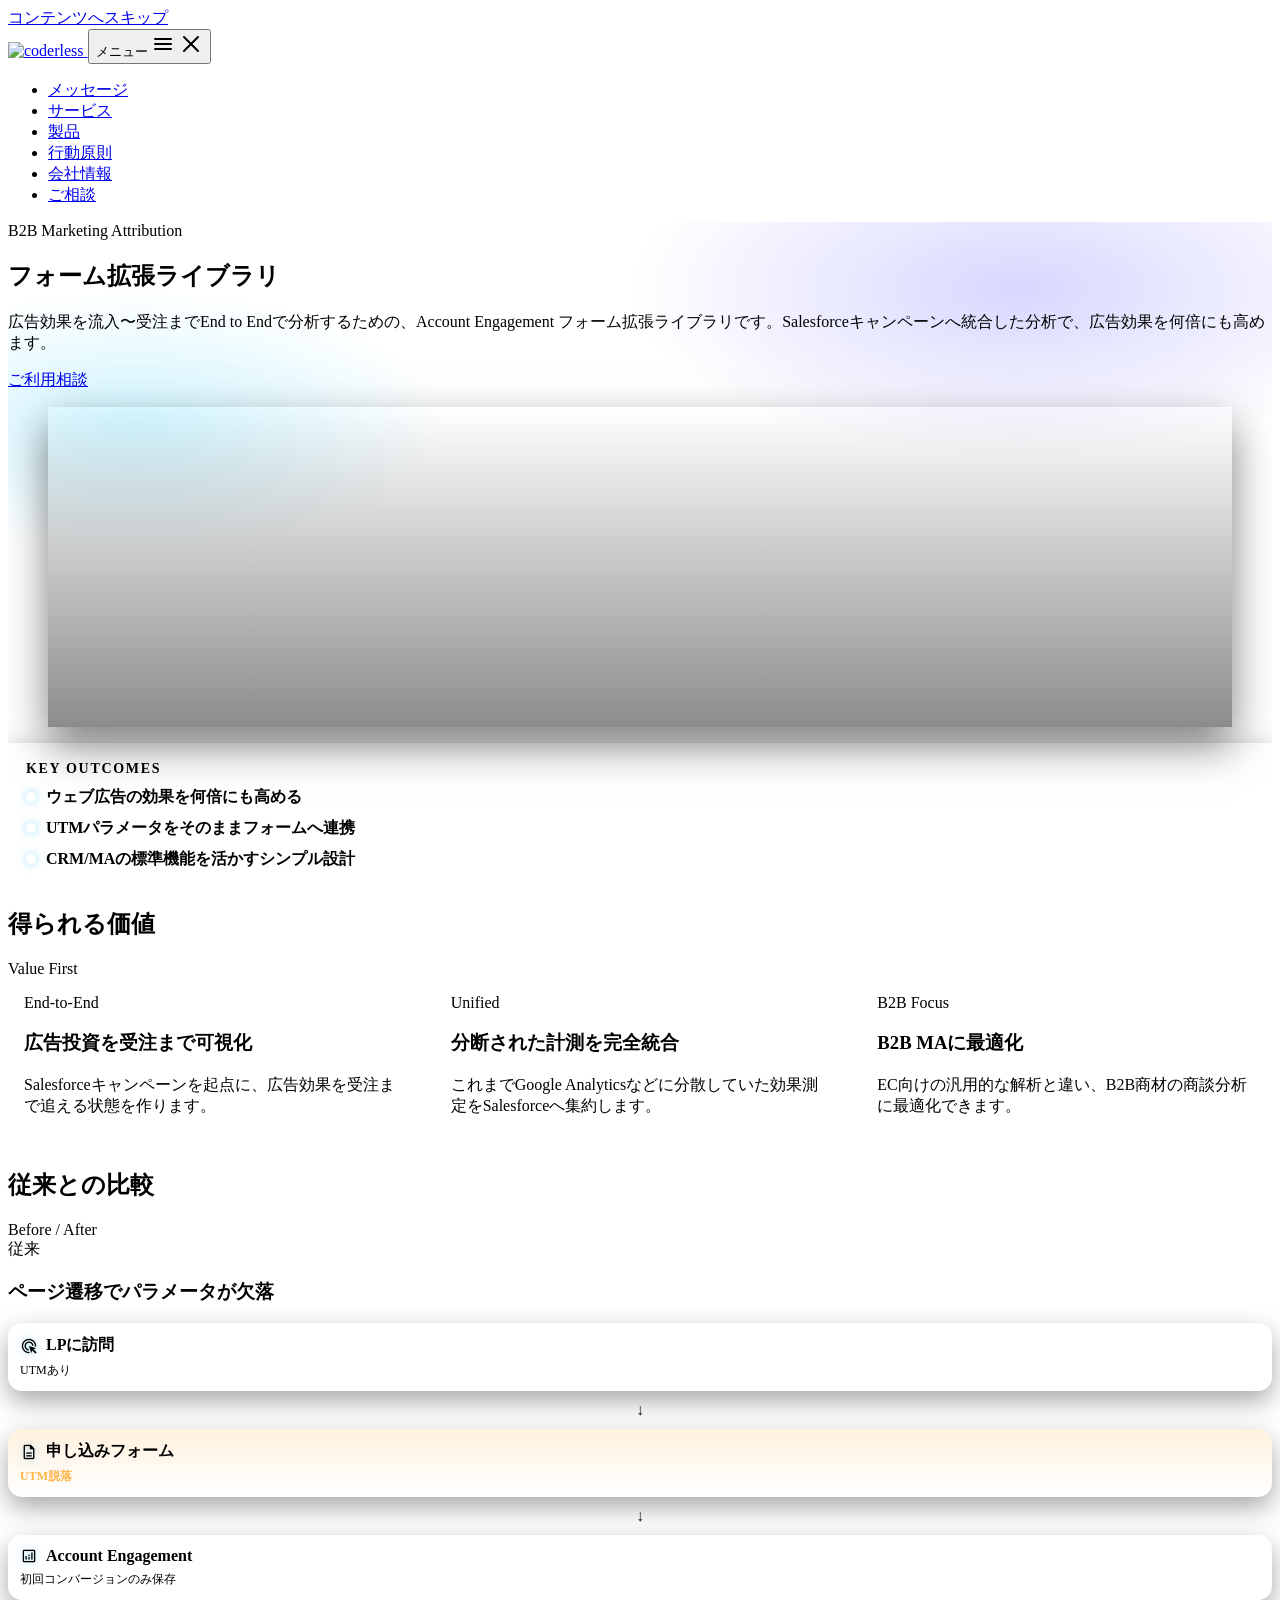
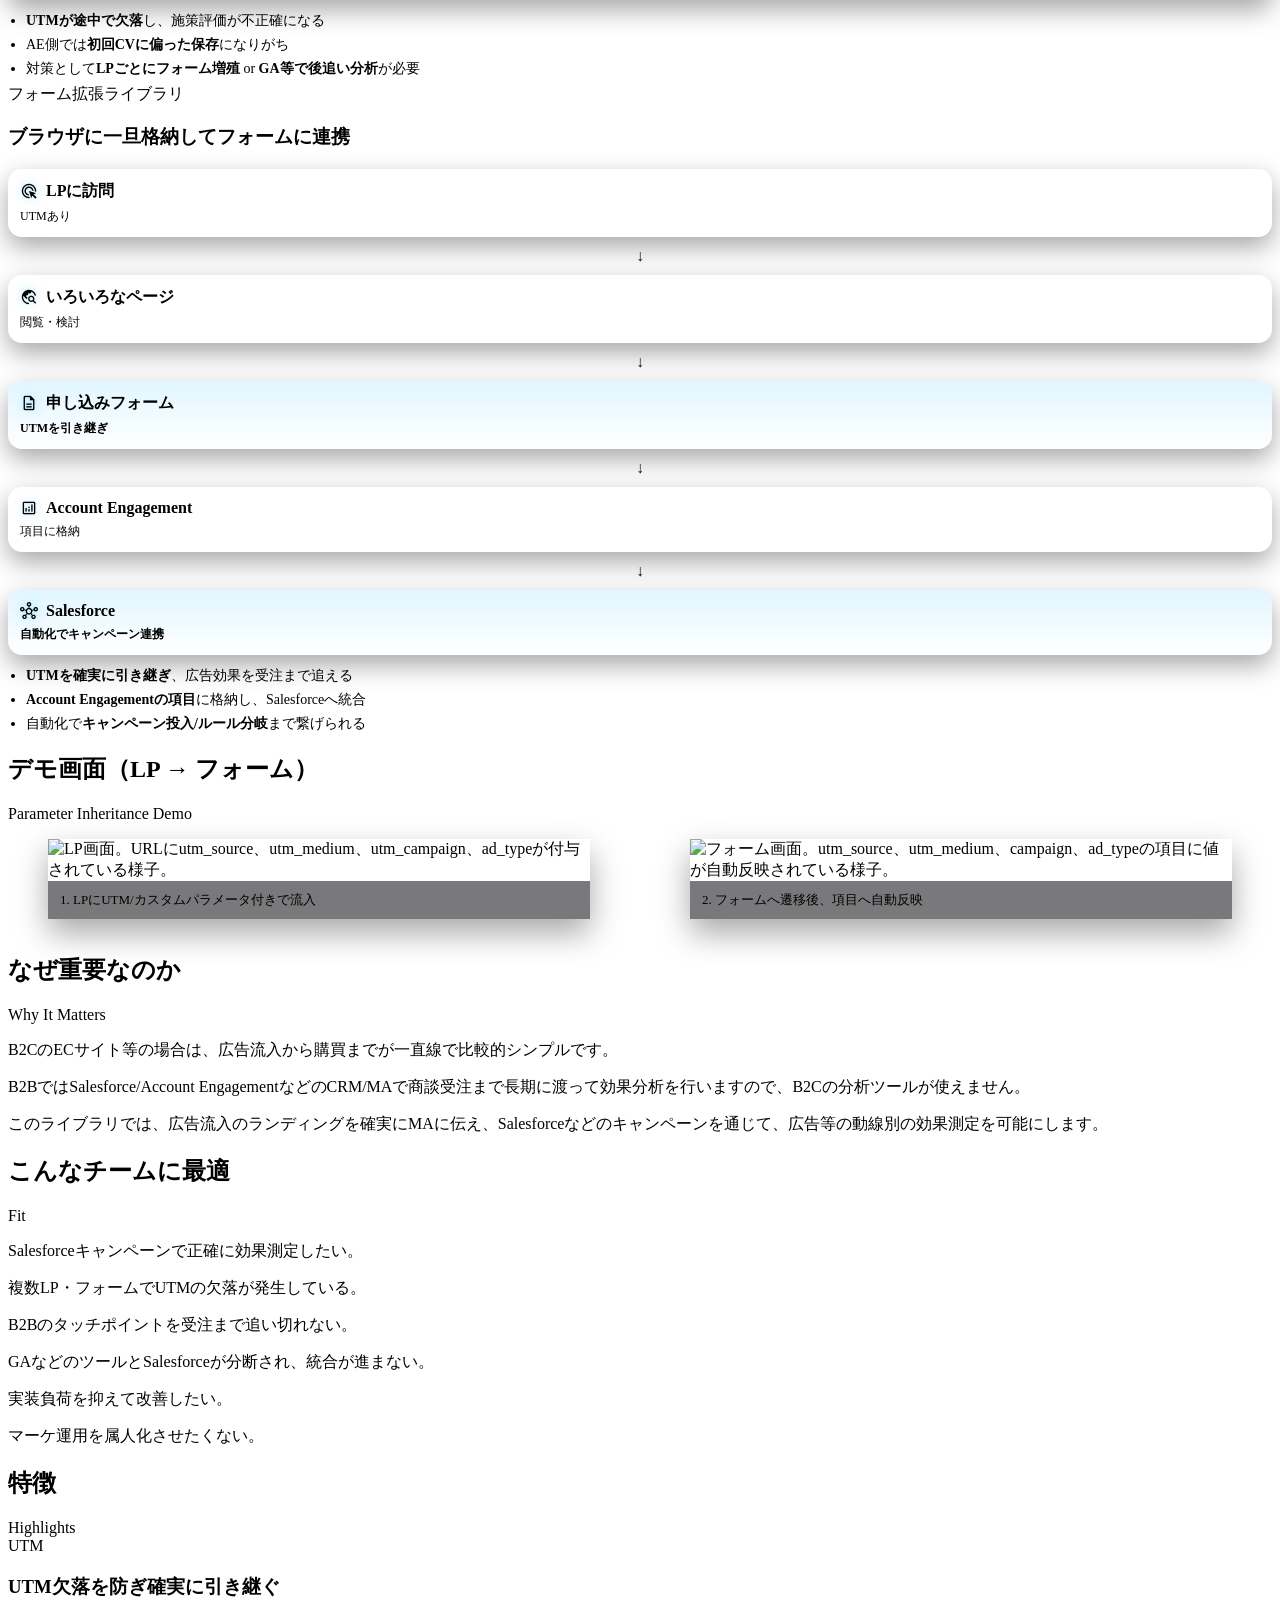
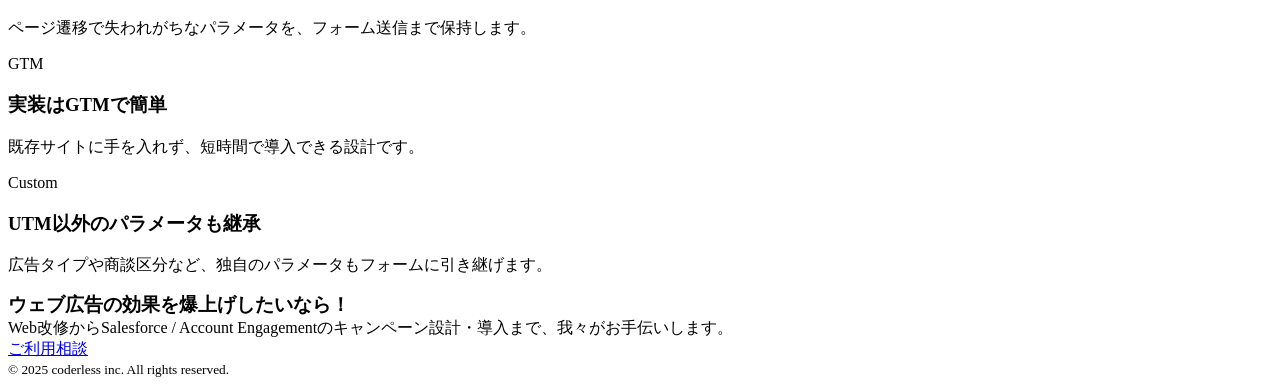
==== public_html/aeformlib/index.html @ 8ccb084d "docsからpublic_htmlに" ====
<!DOCTYPE html>
<html lang="ja" dir="ltr"><head>
<base href="https://www.coderless.co.jp/">
  <!-- Google Tag Manager -->
  <script type="text/javascript" async="" src="https://www.googletagmanager.com/gtag/js?id=G-9K075667D8&amp;cx=c&amp;gtm=4e63c0h2"></script><script async="" src="https://www.googletagmanager.com/gtm.js?id=GTM-NRD2DB9B"></script><script>(function(w,d,s,l,i){w[l]=w[l]||[];w[l].push({'gtm.start':
  new Date().getTime(),event:'gtm.js'});var f=d.getElementsByTagName(s)[0],
  j=d.createElement(s),dl=l!='dataLayer'?'&l='+l:'';j.async=true;j.src=
  'https://www.googletagmanager.com/gtm.js?id='+i+dl;f.parentNode.insertBefore(j,f);
  })(window,document,'script','dataLayer','GTM-NRD2DB9B');</script>
  <!-- End Google Tag Manager -->
  <meta charset="utf-8">
  <meta name="viewport" content="width=device-width, initial-scale=1">
  <link rel="preconnect" href="https://source.unsplash.com">
  <link rel="preconnect" href="https://images.unsplash.com">
  <link rel="preload" as="image" href="https://source.unsplash.com/1600x900/?analytics,marketing">
  <title>フォーム拡張ライブラリ | Account Engagement</title>
  <meta name="description" content="UTMを確実にフォームへ引き継ぎ、Account EngagementとSalesforceキャンペーンに統合。B2Bの広告効果を受注まで一気通貫で可視化するフォーム拡張ライブラリです。">
  <meta name="color-scheme" content="dark light">
  <meta property="og:title" content="フォーム拡張ライブラリ | Account Engagement">
  <meta property="og:description" content="UTMを確実に引き継ぎ、Account EngagementとSalesforceに統合。B2Bの広告効果を受注まで一気通貫で可視化。">
  <meta property="og:type" content="website">
  <meta property="og:url" content="https://www.coderless.co.jp/aeformlib">
  <meta property="og:image" content="https://www.coderless.co.jp/assets/ogp.png">
  <meta name="twitter:card" content="summary_large_image">
  <link rel="canonical" href="https://www.coderless.co.jp/aeformlib">
  <link rel="stylesheet" href="../assets/styles.css">
  <link rel="stylesheet" href="https://fonts.googleapis.com/css2?family=Material+Symbols+Outlined:opsz,wght,FILL,GRAD@20..48,400,0,0">
  <style>
    .ae-hero {
      position: relative;
      overflow: hidden;
    }
    .ae-hero::before {
      content: "";
      position: absolute;
      inset: 0;
      background: radial-gradient(600px 260px at 80% 10%, rgba(74, 74, 255, 0.22), transparent 65%),
                  radial-gradient(520px 220px at 10% 30%, rgba(0, 200, 255, 0.18), transparent 60%);
      pointer-events: none;
    }
    .ae-hero .container {
      position: relative;
      z-index: 1;
    }
    .ae-hero-panel {
      background: linear-gradient(180deg, rgba(255,255,255,0.06), rgba(255,255,255,0.02));
      border: 1px solid var(--border);
      border-radius: var(--radius-lg);
      padding: 18px;
      box-shadow: 0 10px 26px rgba(0,0,0,0.45);
    }
    .ae-hero-panel h4 {
      margin: 0 0 10px 0;
      font-size: 14px;
      color: var(--muted);
      letter-spacing: 0.12em;
      text-transform: uppercase;
    }
    .ae-hero-panel ul {
      list-style: none;
      padding: 0;
      margin: 0;
      display: grid;
      gap: 10px;
    }
    .ae-hero-panel li {
      display: flex;
      align-items: center;
      gap: 10px;
      font-weight: 700;
    }
    .ae-hero-panel li::before {
      content: "";
      width: 10px;
      height: 10px;
      border-radius: 999px;
      background: linear-gradient(90deg, var(--accent0), var(--accent1));
      box-shadow: 0 0 10px rgba(68, 200, 255, 0.6);
      flex: 0 0 auto;
    }
    .ae-visual {
      position: relative;
      border-radius: var(--radius-xl);
      overflow: hidden;
      border: 1px solid var(--border);
      box-shadow: 0 18px 40px rgba(0,0,0,0.5);
    }
    .ae-visual::after {
      content: "";
      position: absolute;
      inset: 0;
      background: linear-gradient(180deg, rgba(0,0,0,0.0), rgba(0,0,0,0.45));
    }
    .ae-signal {
      display: grid;
      grid-template-columns: repeat(3, minmax(0, 1fr));
      gap: 16px;
    }
    .ae-signal .card {
      padding: 16px;
    }
    .flow-diagram {
      display: grid;
      grid-template-columns: 1fr;
      gap: 10px;
      margin-top: 12px;
      width: 100%;
      max-width: 100%;
    }
    .flow-step {
      border: 1px solid var(--border);
      border-radius: 14px;
      background: linear-gradient(180deg, rgba(255,255,255,0.06), rgba(255,255,255,0.02));
      padding: 12px 12px;
      box-shadow: 0 10px 26px rgba(0,0,0,0.35);
      min-width: 0;
      word-break: break-word;
    }
    .flow-header {
      display: flex;
      align-items: center;
      gap: 8px;
    }
    .flow-icon {
      font-family: 'Material Symbols Outlined';
      font-weight: normal;
      font-style: normal;
      font-size: 18px;
      line-height: 1;
      letter-spacing: normal;
      text-transform: none;
      display: inline-block;
      white-space: nowrap;
      word-wrap: normal;
      direction: ltr;
      color: var(--accent0);
      text-shadow: 0 0 10px rgba(68, 200, 255, 0.5);
    }
    .flow-title { font-weight: 900; }
    .flow-meta { margin-top: 6px; font-size: 12px; color: var(--muted); }
    .flow-arrow {
      display: grid;
      place-items: center;
      color: var(--muted);
      font-weight: 900;
      opacity: 0.9;
      height: 18px;
    }
    .flow-arrow::before { content: "↓"; }
    .flow-before .flow-step.is-warning {
      border-color: color-mix(in oklab, #ff9f43 65%, var(--border));
      background: linear-gradient(180deg, rgba(255,179,71,0.18), rgba(255,255,255,0.02));
    }
    .flow-after .flow-step.is-success {
      border-color: color-mix(in oklab, var(--accent0) 55%, var(--accent1) 55%);
      background: linear-gradient(180deg, rgba(68,200,255,0.16), rgba(255,255,255,0.02));
    }
    .flow-step.is-warning .flow-meta { color: #ffb347; font-weight: 900; }
    .flow-step.is-success .flow-meta { color: color-mix(in oklab, var(--accent0) 70%, #fff); font-weight: 900; }
    .flow-points {
      margin: 12px 0 0;
      padding-left: 18px;
      color: var(--muted);
      font-size: 14px;
    }
    .flow-points li { margin: 6px 0; }
    .grid-2 > * { min-width: 0; }
    .flow-footnote {
      margin-top: 12px;
      color: var(--muted);
      font-size: 14px;
    }
    .ae-demo-grid {
      display: grid;
      grid-template-columns: 1fr 1fr;
      gap: clamp(14px, 2.2vw, 20px);
    }
    .ae-demo-shot {
      overflow: hidden;
      border-radius: var(--radius-lg);
      border: 1px solid var(--border);
      background: linear-gradient(180deg, rgba(255,255,255,0.04), rgba(255,255,255,0.01));
      box-shadow: 0 14px 32px rgba(0,0,0,0.35);
    }
    .ae-demo-shot img {
      display: block;
      width: 100%;
      height: auto;
      object-fit: cover;
    }
    .ae-demo-shot figcaption {
      padding: 10px 12px;
      font-size: 13px;
      color: var(--muted);
      border-top: 1px solid var(--border);
      background: rgba(11,11,16,0.55);
    }
    @media (max-width: 960px) {
      .ae-demo-grid { grid-template-columns: 1fr; }
    }
    @media (max-width: 960px) {
      .ae-hero .container { grid-template-columns: 1fr; }
      .ae-signal { grid-template-columns: 1fr; }
    }
  </style>
</head>

<body>
  <!-- Google Tag Manager (noscript) -->
  <noscript><iframe src="https://www.googletagmanager.com/ns.html?id=GTM-NRD2DB9B"
  height="0" width="0" style="display:none;visibility:hidden"></iframe></noscript>
  <!-- End Google Tag Manager (noscript) -->
  <a class="skip-link" href="#main">コンテンツへスキップ</a>

  <header class="site-header" data-nav-open="false">
    <div class="container header-inner">
      <a href="../index.html" class="brand" aria-label="coderless home">
        <img class="brand-svg" src="https://www.coderless.co.jp/assets/coderless_logo.svg" alt="coderless">
      </a>

      <button class="nav-toggle" aria-expanded="false" aria-controls="site-nav" aria-label="メニューを開閉">
        <span class="sr-only">メニュー</span>
        <svg class="icon-bars" width="24" height="24" viewBox="0 0 24 24" aria-hidden="true">
          <rect x="3" y="6" width="18" height="2" rx="1"></rect>
          <rect x="3" y="11" width="18" height="2" rx="1"></rect>
          <rect x="3" y="16" width="18" height="2" rx="1"></rect>
        </svg>
        <svg class="icon-x" width="24" height="24" viewBox="0 0 24 24" aria-hidden="true">
          <path d="M5 5 L19 19 M19 5 L5 19" stroke="currentColor" stroke-width="2" stroke-linecap="round"></path>
        </svg>
      </button>

      <nav id="site-nav" class="primary-nav" aria-label="メインメニュー">
        <ul>
          <li><a href="../index.html#message">メッセージ</a></li>
          <li><a href="../index.html#services">サービス</a></li>
          <li><a href="../index.html#products">製品</a></li>
          <li><a href="../index.html#principles">行動原則</a></li>
          <li><a href="../index.html#company">会社情報</a></li>
          <li><a class="nav-cta" href="https://forms.gle/zFeCRmxxMAehEFqu6" target="_blank" rel="noopener">ご相談</a></li>
        </ul>
      </nav>
    </div>
    <div class="nav-backdrop" hidden=""></div>
  </header>

  <main id="main">
    <section class="hero ae-hero">
      <div class="container hero-grid">
        <div class="readable stack-16">
          <div class="eyebrow" data-edit-id="aeEyebrow">B2B Marketing Attribution</div>
          <h1 data-edit-id="aeTitle">フォーム拡張ライブラリ</h1>
          <p class="lead" data-edit-id="aeLead">広告効果を流入〜受注までEnd to Endで分析するための、Account Engagement フォーム拡張ライブラリです。Salesforceキャンペーンへ統合した分析で、広告効果を何倍にも高めます。</p>
          <div class="cta-row">
            <a class="nav-cta" href="https://forms.gle/zFeCRmxxMAehEFqu6" target="_blank" rel="noopener" data-edit-id="aeCtaButtonText" data-edit-link="contactForm">ご利用相談</a>
          </div>
        </div>
        <div class="stack-16">
          <figure class="ae-visual" aria-label="B2B marketing analytics" style="background: url('https://images.unsplash.com/photo-1460925895917-afdab827c52f?auto=format&amp;fit=crop&amp;w=1600&amp;q=80') center/cover no-repeat; min-height: 320px;"></figure>
            <div class="ae-hero-panel">
              <h4 data-edit-id="aeOutcomesHeading">Key Outcomes</h4>
            <ul>
                <li data-edit-id="aeOutcome1">ウェブ広告の効果を何倍にも高める</li>
                <li data-edit-id="aeOutcome2">UTMパラメータをそのままフォームへ連携</li>
                <li data-edit-id="aeOutcome3">CRM/MAの標準機能を活かすシンプル設計</li>
            </ul>
          </div>
        </div>
      </div>
    </section>

      <section class="section-alt" aria-labelledby="value-title">
      <div class="container">
        <div class="section-head">
          <h2 id="value-title" data-edit-id="aeValueTitle">得られる価値</h2>
          <div class="section-sub">Value First</div>
        </div>
        <div class="ae-signal">
          <div class="card corner-accent">
              <span class="pill">End-to-End</span>
            <h3 data-edit-id="aeValue1Title">広告投資を受注まで可視化</h3>
            <p data-edit-id="aeValue1Body">Salesforceキャンペーンを起点に、広告効果を受注まで追える状態を作ります。</p>
          </div>
          <div class="card corner-accent">
              <span class="pill">Unified</span>
            <h3 data-edit-id="aeValue2Title">分断された計測を完全統合</h3>
            <p data-edit-id="aeValue2Body">これまでGoogle Analyticsなどに分散していた効果測定をSalesforceへ集約します。</p>
          </div>
          <div class="card corner-accent">
              <span class="pill">B2B Focus</span>
            <h3 data-edit-id="aeValue3Title">B2B MAに最適化</h3>
            <p data-edit-id="aeValue3Body">EC向けの汎用的な解析と違い、B2B商材の商談分析に最適化できます。</p>
          </div>
        </div>
      </div>
    </section>

    <section aria-labelledby="compare-title">
      <div class="container">
        <div class="section-head">
          <h2 id="compare-title" data-edit-id="aeCompareTitle">従来との比較</h2>
          <div class="section-sub">Before / After</div>
        </div>
        <div class="grid-2">
          <div class="card corner-accent">
            <span class="pill">従来</span>
            <h3 data-edit-id="aeCompareBeforeTitle">ページ遷移でパラメータが欠落</h3>
            <div class="flow-diagram flow-before" role="img" aria-label="従来フロー。LPに訪問（UTMあり）→ 申し込みフォーム（UTM脱落）→ Account Engagementで初回コンバージョンのみ保存。">
              <div class="flow-step">
                <div class="flow-header">
                  <span class="flow-icon" aria-hidden="true">ads_click</span>
                  <div class="flow-title">LPに訪問</div>
                </div>
                <div class="flow-meta">UTMあり</div>
              </div>
              <div class="flow-arrow" aria-hidden="true"></div>
              <div class="flow-step is-warning">
                <div class="flow-header">
                  <span class="flow-icon" aria-hidden="true">description</span>
                  <div class="flow-title">申し込みフォーム</div>
                </div>
                <div class="flow-meta">UTM脱落</div>
              </div>
              <div class="flow-arrow" aria-hidden="true"></div>
              <div class="flow-step">
                <div class="flow-header">
                  <span class="flow-icon" aria-hidden="true">analytics</span>
                  <div class="flow-title">Account Engagement</div>
                </div>
                <div class="flow-meta">初回コンバージョンのみ保存</div>
              </div>
            </div>
            <ul class="flow-points">
              <li data-edit-id="aeBeforePoint1"><strong>UTMが途中で欠落</strong>し、施策評価が不正確になる</li>
              <li data-edit-id="aeBeforePoint2">AE側では<strong>初回CVに偏った保存</strong>になりがち</li>
              <li data-edit-id="aeBeforePoint3">対策として<strong>LPごとにフォーム増殖</strong> or <strong>GA等で後追い分析</strong>が必要</li>
            </ul>
          </div>
          <div class="card corner-accent">
            <span class="pill">フォーム拡張ライブラリ</span>
            <h3 data-edit-id="aeCompareAfterTitle">ブラウザに一旦格納してフォームに連携</h3>
            <div class="flow-diagram flow-after" role="img" aria-label="フォーム拡張ライブラリ利用時フロー。LPに訪問（UTMあり）→ いろいろなページを閲覧 → 申し込みフォーム（UTMを引き継ぎ）→ Account Engagementの項目に格納 → 自動化でキャンペーンへ連携可能。">
              <div class="flow-step">
                <div class="flow-header">
                  <span class="flow-icon" aria-hidden="true">ads_click</span>
                  <div class="flow-title">LPに訪問</div>
                </div>
                <div class="flow-meta">UTMあり</div>
              </div>
              <div class="flow-arrow" aria-hidden="true"></div>
              <div class="flow-step">
                <div class="flow-header">
                  <span class="flow-icon" aria-hidden="true">travel_explore</span>
                  <div class="flow-title">いろいろなページ</div>
                </div>
                <div class="flow-meta">閲覧・検討</div>
              </div>
              <div class="flow-arrow" aria-hidden="true"></div>
              <div class="flow-step is-success">
                <div class="flow-header">
                  <span class="flow-icon" aria-hidden="true">description</span>
                  <div class="flow-title">申し込みフォーム</div>
                </div>
                <div class="flow-meta">UTMを引き継ぎ</div>
              </div>
              <div class="flow-arrow" aria-hidden="true"></div>
              <div class="flow-step">
                <div class="flow-header">
                  <span class="flow-icon" aria-hidden="true">analytics</span>
                  <div class="flow-title">Account Engagement</div>
                </div>
                <div class="flow-meta">項目に格納</div>
              </div>
              <div class="flow-arrow" aria-hidden="true"></div>
              <div class="flow-step is-success">
                <div class="flow-header">
                  <span class="flow-icon" aria-hidden="true">hub</span>
                  <div class="flow-title">Salesforce</div>
                </div>
                <div class="flow-meta">自動化でキャンペーン連携</div>
              </div>
            </div>
            <ul class="flow-points">
              <li data-edit-id="aeAfterPoint1"><strong>UTMを確実に引き継ぎ</strong>、広告効果を受注まで追える</li>
              <li data-edit-id="aeAfterPoint2"><strong>Account Engagementの項目</strong>に格納し、Salesforceへ統合</li>
              <li data-edit-id="aeAfterPoint3">自動化で<strong>キャンペーン投入/ルール分岐</strong>まで繋げられる</li>
            </ul>
          </div>
        </div>
      </div>
    </section>

    <section class="section-alt" aria-labelledby="demo-title">
      <div class="container">
        <div class="section-head">
          <h2 id="demo-title">デモ画面（LP → フォーム）</h2>
          <div class="section-sub">Parameter Inheritance Demo</div>
        </div>
        <div class="ae-demo-grid">
          <figure class="ae-demo-shot">
            <img src="../assets/aeformlib/sample_lp.png" alt="LP画面。URLにutm_source、utm_medium、utm_campaign、ad_typeが付与されている様子。">
            <figcaption>1. LPにUTM/カスタムパラメータ付きで流入</figcaption>
          </figure>
          <figure class="ae-demo-shot">
            <img src="../assets/aeformlib/sample_form.png" alt="フォーム画面。utm_source、utm_medium、campaign、ad_typeの項目に値が自動反映されている様子。">
            <figcaption>2. フォームへ遷移後、項目へ自動反映</figcaption>
          </figure>
        </div>
      </div>
    </section>

      <section aria-labelledby="why-title">
      <div class="container">
        <div class="section-head">
          <h2 id="why-title" data-edit-id="aeWhyTitle">なぜ重要なのか</h2>
          <div class="section-sub">Why It Matters</div>
        </div>
        <div class="grid-2">
          <div class="stack-16">
            <p data-edit-id="aeWhyP1">B2CのECサイト等の場合は、広告流入から購買までが一直線で比較的シンプルです。</p>
            <p data-edit-id="aeWhyP2">B2BではSalesforce/Account EngagementなどのCRM/MAで商談受注まで長期に渡って効果分析を行いますので、B2Cの分析ツールが使えません。</p>
            <p data-edit-id="aeWhyP3">このライブラリでは、広告流入のランディングを確実にMAに伝え、Salesforceなどのキャンペーンを通じて、広告等の動線別の効果測定を可能にします。</p>
          </div>
            <div class="media corner-accent" aria-hidden="true" style="background-image: url('https://images.unsplash.com/photo-1553877522-43269d4ea984?auto=format&amp;fit=crop&amp;w=1200&amp;q=80');"></div>
        </div>
      </div>
    </section>

      <section class="section-alt" aria-labelledby="fit-title">
      <div class="container">
        <div class="section-head">
          <h2 id="fit-title" data-edit-id="aeFitTitle">こんなチームに最適</h2>
          <div class="section-sub">Fit</div>
        </div>
        <div class="grid-2">
          <div class="stack-16">
            <p data-edit-id="aeFitL1">Salesforceキャンペーンで正確に効果測定したい。</p>
            <p data-edit-id="aeFitL2">複数LP・フォームでUTMの欠落が発生している。</p>
            <p data-edit-id="aeFitL3">B2Bのタッチポイントを受注まで追い切れない。</p>
          </div>
          <div class="stack-16">
            <p data-edit-id="aeFitR1">GAなどのツールとSalesforceが分断され、統合が進まない。</p>
            <p data-edit-id="aeFitR2">実装負荷を抑えて改善したい。</p>
            <p data-edit-id="aeFitR3">マーケ運用を属人化させたくない。</p>
          </div>
        </div>
      </div>
    </section>

      <section aria-labelledby="flow-title">
      <div class="container">
        <div class="section-head">
          <h2 id="flow-title" data-edit-id="aeFeaturesTitle">特徴</h2>
            <div class="section-sub">Highlights</div>
        </div>
          <div class="cards">
          <div class="card corner-accent">
              <span class="pill">UTM</span>
            <h3 data-edit-id="aeFeat1Title">UTM欠落を防ぎ確実に引き継ぐ</h3>
            <p data-edit-id="aeFeat1Body">ページ遷移で失われがちなパラメータを、フォーム送信まで保持します。</p>
          </div>
          <div class="card corner-accent">
              <span class="pill">GTM</span>
            <h3 data-edit-id="aeFeat2Title">実装はGTMで簡単</h3>
            <p data-edit-id="aeFeat2Body">既存サイトに手を入れず、短時間で導入できる設計です。</p>
          </div>
          <div class="card corner-accent">
              <span class="pill">Custom</span>
            <h3 data-edit-id="aeFeat3Title">UTM以外のパラメータも継承</h3>
            <p data-edit-id="aeFeat3Body">広告タイプや商談区分など、独自のパラメータもフォームに引き継げます。</p>
          </div>
        </div>
      </div>
    </section>

      <section class="company section-alt" aria-labelledby="cta-title">
      <div class="container">
        <div class="cta-box invert-box stack-16">
        <h3 id="cta-title" style="margin:0" data-edit-id="aeCtaTitle">ウェブ広告の効果を爆上げしたいなら！</h3>
        <p style="margin:0" data-edit-id="aeCtaBody">Web改修からSalesforce / Account Engagementのキャンペーン設計・導入まで、我々がお手伝いします。</p>
          <div>
          <a class="nav-cta" href="https://forms.gle/zFeCRmxxMAehEFqu6" target="_blank" rel="noopener" data-edit-id="aeCtaButtonText2" data-edit-link="contactForm">ご利用相談</a>
          </div>
        </div>
      </div>
    </section>
  </main>

  <footer>
    <div class="container" role="contentinfo">
      <small>© 2025 coderless inc. All rights reserved.</small>
    </div>
  </footer>

  <script src="../assets/scripts.js"></script>


</body></html>
---- public_html/assets/styles.css ----
/* ===== CSS VARIABLES ===== */
:root {
  --bg: #0b0b10;            /* 真っ黒ではなく少し柔らかい黒 */
  --bg-elev: #111118;        /* カード背景 */
  --bg-soft: #0e0e14;        /* セクション背景差 */
  --text: #f2f3f5;
  --muted: #b6bac3;
  --border: #242633;
  --accent0: #44C8FF;        /* brand light blue */
  --accent1: #4A4AFF;        /* brand blue */
  --white: #ffffff;
  --shadow: rgba(0,0,0,0.35);
  --radius-xl: 20px;
  --radius-lg: 16px;
  --radius-md: 12px;
  --radius-sm: 10px;
  --container: 1200px;       /* コンテンツ最大幅 */
}

/* Photo variables injected */
:root {
  --photo-hero: url('https://images.unsplash.com/photo-1498050108023-c5249f4df085?auto=format&fit=crop&w=1600&q=80');
  --photo-s1: url('https://images.unsplash.com/photo-1522071820081-009f0129c71c?auto=format&fit=crop&w=800&q=80');
  --photo-s2: url('https://images.unsplash.com/photo-1461749280684-dccba630e2f6?auto=format&fit=crop&w=800&q=80');
  --photo-s3: url('https://images.unsplash.com/photo-1519389950473-47ba0277781c?auto=format&fit=crop&w=800&q=80');
  --photo-s4: url('https://images.unsplash.com/photo-1460925895917-afdab827c52f?auto=format&fit=crop&w=800&q=80');
}

/* ===== RESET & BASICS ===== */
*, *::before, *::after { box-sizing: border-box; }
html, body {
  margin: 0;
  font-family: system-ui, -apple-system, "Segoe UI", Roboto, "Noto Sans JP", "Hiragino Sans", "Hiragino Kaku Gothic ProN", "Yu Gothic UI", "YuGothic", "Meiryo", sans-serif;
  color: var(--text);
  background: radial-gradient(1200px 600px at 80% -10%, rgba(122,0,255,0.18), transparent 60%),
              radial-gradient(900px 500px at -10% 10%, rgba(0,200,255,0.14), transparent 55%),
              var(--bg);
  line-height: 1.6;
  -webkit-font-smoothing: antialiased;
  -moz-osx-font-smoothing: grayscale;
}
html { scroll-behavior: smooth; }
body {
  margin: 0;
  font-family: system-ui, -apple-system, "Segoe UI", Roboto, "Noto Sans JP", "Hiragino Sans", "Hiragino Kaku Gothic ProN", "Yu Gothic UI", "YuGothic", "Meiryo", sans-serif;
  color: var(--text);
  background: radial-gradient(1200px 600px at 80% -10%, rgba(122,0,255,0.18), transparent 60%),
              radial-gradient(900px 500px at -10% 10%, rgba(0,200,255,0.14), transparent 55%),
              var(--bg);
  line-height: 1.6;
  -webkit-font-smoothing: antialiased;
  -moz-osx-font-smoothing: grayscale;
}

a { color: inherit; text-decoration: none; }
img { max-width: 100%; display: block; }
svg { vertical-align: middle; }

.container { width: min(100% - clamp(24px, 6vw, 96px), var(--container)); margin-inline: auto; }
.stack-32 > * + * { margin-top: 32px; }
.stack-24 > * + * { margin-top: 24px; }
.stack-16 > * + * { margin-top: 16px; }

/* ===== ACCESSIBILITY ===== */
.skip-link {
  position: absolute; left: -999px; top: auto;
  background: var(--bg-elev); color: var(--text);
  padding: 8px 12px; border-radius: 8px;
}
.skip-link:focus { left: 8px; top: 8px; z-index: 9999; }
.sr-only { position: absolute; width: 1px; height: 1px; padding: 0; margin: -1px; overflow: hidden; clip: rect(0,0,0,0); white-space: nowrap; border: 0; }

/* ===== HEADER ===== */
header {
  position: sticky; top: 0; z-index: 10000;
  backdrop-filter: blur(10px);
  background: color-mix(in oklab, var(--bg) 82%, transparent);
  border-bottom: 1px solid var(--border);
}
.header-inner { display: flex; align-items: center; justify-content: space-between; padding: 14px 0; }

/* ---- Logo area ---- */
.brand { display: inline-flex; align-items: center; gap: 14px; }
.logo-box { display: grid; place-items: center; width: 44px; height: 44px; border-radius: 12px; background: #0f0f16; border: 1px solid var(--border); box-shadow: 0 6px 20px var(--shadow) inset; }

/* フォールバックのテキストロゴ（SVG差替え推奨） */
.brand-wordmark {
  font-weight: 700; letter-spacing: 0.2px; font-size: clamp(16px, 1.9vw, 20px);
  display: inline-flex; align-items: baseline; gap: 2px;
}
.brand-wordmark .coder { color: var(--white); }
.brand-wordmark .less {
  background: linear-gradient(90deg, #c9c9c9, #7e7e86);
  -webkit-background-clip: text; background-clip: text; color: transparent;
}
.brand-wordmark .dotai {
  background: linear-gradient(90deg, var(--accent0), var(--accent1));
  -webkit-background-clip: text; background-clip: text; color: transparent;
  filter: drop-shadow(0 0 10px rgba(255,255,255,0.2));
}

.brand-svg { height: 36px; width: auto; display: block; }

/* ---- Nav ---- */
nav ul { list-style: none; display: flex; gap: clamp(12px, 2vw, 28px); padding: 0; margin: 0; }
.menu-btn { display: inline-flex; align-items: center; justify-content: center; gap: 8px; padding: 10px; border-radius: 10px; border: 1px solid var(--border); background: #12121a; box-shadow: 0 6px 16px rgba(0,0,0,0.35); }
.icon-bars rect { fill: #e9ebf2; }
.icon-x path { stroke: #e9ebf2; }
nav a { color: var(--muted); font-weight: 600; font-size: 14px; opacity: 0.95; }
nav a:hover { color: var(--text); }

.nav-cta {
  display: inline-flex; align-items: center; gap: 10px;
  padding: 12px 18px; border-radius: 999px;
  background: linear-gradient(90deg, color-mix(in oklab, var(--accent0) 90%, transparent), color-mix(in oklab, var(--accent1) 90%, transparent));
  color: #ffffff; font-weight: 900; border: 1px solid color-mix(in oklab, var(--accent0) 60%, var(--accent1) 60%);
  box-shadow: 0 10px 28px rgba(0,0,0,0.55), inset 0 1px 0 rgba(255,255,255,0.35);
  white-space: nowrap; text-shadow: 0 1px 2px rgba(0,0,0,0.45);
}

/* ===== HERO ===== */
.hero { padding: clamp(48px, 5vw, 80px) 0; }
.hero-grid { display: grid; grid-template-columns: 1.15fr 0.85fr; gap: clamp(24px, 5vw, 56px); align-items: center; }
.eyebrow { font-size: 13px; letter-spacing: 0.12em; text-transform: uppercase; color: var(--muted); font-weight: 700; }
h1 { font-size: clamp(28px, 5vw, 48px); line-height: 1.2; margin: 8px 0 0 0; }
.lead { font-size: clamp(16px, 2.2vw, 18px); color: #d9dbe2; }

.sample-visual {
  border: 1px solid var(--border);
  border-radius: var(--radius-xl);
  background: var(--photo-hero);
  background-size: cover; background-position: 50% 40%;
  box-shadow: 0 10px 30px var(--shadow);
  overflow: hidden; position: relative; min-height: 420px;
}
/* シンプルな(仮)ビジュアル */
.sample-visual::before, .sample-visual::after {
  content: ""; position: absolute; inset: 0;
  background: radial-gradient(500px 220px at 20% 30%, rgba(255,255,255,0.15), transparent 60%),
              radial-gradient(360px 200px at 80% 70%, rgba(255,255,255,0.10), transparent 70%);
  mix-blend-mode: screen; pointer-events: none;
}

.cta-row { display: flex; gap: 14px; flex-wrap: wrap; align-items: center; margin-top: 12px; }
.btn {
  display: inline-flex; align-items: center; gap: 10px; font-weight: 800;
  padding: 12px 18px; border-radius: 12px; border: 1px solid var(--border);
  background: #151722; color: var(--text);
  box-shadow: 0 8px 22px var(--shadow), inset 0 1px 0 rgba(255,255,255,0.06);
}
.btn:hover { transform: translateY(-1px); }

/* ===== MESSAGE ===== */
section { padding: clamp(40px, 5vw, 72px) 0; scroll-margin-top: 92px; }
.section-head { display: flex; justify-content: space-between; align-items: baseline; gap: 16px; margin-bottom: 24px; }
.section-head h2 { font-size: clamp(22px, 3.4vw, 30px); margin: 0; }
.section-sub { color: var(--muted); font-weight: 600; font-size: 14px; }

.message {
  display: grid; grid-template-columns: 1fr; gap: 18px;
  background: linear-gradient(180deg, rgba(255,255,255,0.02), transparent);
  border: 1px solid var(--border); border-radius: var(--radius-xl);
  padding: clamp(18px, 3.5vw, 26px);
}
/* 抒情的レイアウト */
.message.lyric { grid-template-columns: 1.2fr 0.8fr; gap: clamp(16px, 3vw, 32px); align-items: start; }
.lyric-main { }
.kicker-inline { color: var(--muted); letter-spacing: 0.12em; text-transform: uppercase; font-weight: 800; font-size: 12px; }
.leadline {
  font-size: clamp(22px, 3.2vw, 28px);
  line-height: 1.25; margin: 8px 0 6px 0;
  background: linear-gradient(90deg, var(--accent0), var(--accent1));
  -webkit-background-clip: text; background-clip: text; color: transparent;
  text-shadow: 0 1px 0 rgba(255,255,255,0.08);
}
.hairline { height: 1px; background: linear-gradient(90deg, rgba(255,255,255,0.24), rgba(255,255,255,0)); border: none; }
.dropcap { text-wrap: pretty; }
.dropcap::first-letter { float: left; font-size: clamp(40px, 6vw, 60px); line-height: 0.9; padding-right: 10px; padding-top: 6px; font-weight: 800; color: #fff; text-shadow: 0 4px 16px rgba(0,0,0,0.35); }
.lyric-aside { position: relative; }
.pullquote {
  font-size: clamp(16px, 2.6vw, 20px); line-height: 1.5; font-weight: 800; margin: 0;
  padding: 14px 14px 14px 16px; border-left: 3px solid; border-image: linear-gradient(180deg, var(--accent0), var(--accent1)) 1;
  color: #e9ebf2;
}
@media (max-width: 960px) {
  /* ナビのモバイル表示 */
  .nav-toggle { display: inline-flex; }
  .primary-nav { position: absolute; top: calc(100% + 8px); left: 12px; right: 12px; background: color-mix(in oklab, var(--bg-elev) 95%, transparent); border: 1px solid var(--border); border-radius: 12px; padding: 12px; box-shadow: 0 14px 36px rgba(0,0,0,0.5); transform-origin: top; transform: scaleY(0.98); opacity: 0; visibility: hidden; pointer-events: none; transition: opacity .18s ease, transform .18s ease, visibility .18s; }
  .primary-nav ul { flex-direction: column; gap: 12px; }
  [data-nav-open="true"] .primary-nav { transform: scaleY(1); opacity: 1; visibility: visible; pointer-events: auto; }
  .nav-backdrop { position: fixed; inset: 0; background: rgba(0,0,0,0.35); }
  .nav-backdrop[hidden] { display: none; }

  /* スマホ時：カード類は折り返し（1カラム） */
  .cards { display: grid; grid-template-columns: 1fr; gap: clamp(16px, 3vw, 22px); }
  .principles { display: grid; grid-template-columns: 1fr; gap: 16px; }
  .company-grid { display: grid; grid-template-columns: 1fr; gap: 22px; }
}

/* ===== SERVICES ===== */
.cards { display: grid; grid-template-columns: repeat(3, 1fr); gap: clamp(16px, 2.2vw, 22px); }
.card {
  background: linear-gradient(180deg, rgba(255,255,255,0.04), rgba(255,255,255,0.015)) padding-box,
              linear-gradient(90deg, rgba(68,185,255,0.65), rgba(114,20,255,0.65)) border-box;
  border: 1px solid transparent; border-radius: var(--radius-lg);
  padding: 20px; box-shadow: 0 10px 24px var(--shadow);
  transition: transform .2s ease, box-shadow .2s ease;
  color: var(--text);
}
.card-link { display: block; color: inherit; text-decoration: none; position: relative; }
.card-link:focus-visible { outline: 2px solid var(--accent0); outline-offset: 3px; }
.card-link-cta {
  position: absolute;
  right: 16px;
  bottom: 16px;
  font-size: 11px;
  font-weight: 800;
  letter-spacing: 0.12em;
  color: #0b0b10;
  background: linear-gradient(90deg, color-mix(in oklab, var(--accent0) 90%, transparent), color-mix(in oklab, var(--accent1) 90%, transparent));
  padding: 6px 10px;
  border-radius: 999px;
  border: 1px solid color-mix(in oklab, var(--accent0) 60%, var(--accent1) 60%);
  box-shadow: 0 6px 16px rgba(0,0,0,0.35);
}
.card-link-cta::after { content: " →"; }
.card-link:hover .card-link-cta {
  transform: translateY(-1px);
  box-shadow: 0 10px 22px rgba(0,0,0,0.45);
}
.card:hover { transform: translateY(-2px); box-shadow: 0 14px 36px rgba(0,0,0,0.45); }
.card h3 { margin-top: 0; font-size: 18px; }
.pill { display: inline-block; padding: 4px 8px; border-radius: 999px; border: 1px solid color-mix(in oklab, var(--border) 85%, #ffffff 15%); font-size: 12px; color: color-mix(in oklab, var(--muted) 40%, #ffffff 60%); background: rgba(255,255,255,0.02); }

.media { aspect-ratio: 16/9; border-radius: var(--radius-md); border: 1px solid var(--border); overflow: hidden; position: relative; background: #141824; background-size: cover; background-position: 50% 45%; }
.cards .card:nth-child(1) .media { background-image: var(--photo-s1); }
.cards .card:nth-child(2) .media { background-image: var(--photo-s2); }
.cards .card:nth-child(3) .media { background-image: var(--photo-s3); }
.cards .card:nth-child(4) .media { background-image: var(--photo-s4); }
.product-cards { grid-template-columns: repeat(1, minmax(0, 1fr)); }
.product-cards .media { background-image: var(--photo-s4); }
.media::after { content: ""; position: absolute; inset: 0; background: none; }

/* ===== PRINCIPLES ===== */
.principles { display: grid; grid-template-columns: repeat(3, 1fr); gap: 16px; }
.principle { position: relative; border-radius: var(--radius-lg); padding: 18px; }
.principle.invert { position: relative; overflow: hidden;
background:
  linear-gradient(90deg, var(--accent0), var(--accent1)) 0 0 / 100% 4px no-repeat,
  #f7f8fb;
color: #0b0b10; border: 1px solid #e4e6ee; border-radius: var(--radius-lg);
box-shadow: 0 14px 40px rgba(0,0,0,0.20); }
/* top bar moved to background layer on .principle.invert to avoid 1-2px misalignment */
.kicker { color: #5d6272; text-transform: uppercase; letter-spacing: 0.08em; font-size: 12px; font-weight: 800; }/* ===== PRINCIPLES ===== */
.principles { display: grid; grid-template-columns: repeat(3, 1fr); gap: 16px; }
.principle { background: linear-gradient(180deg, rgba(255,255,255,0.02), transparent); border: 1px solid var(--border); border-radius: var(--radius-lg); padding: 18px; }
.kicker { color: var(--muted); text-transform: uppercase; letter-spacing: 0.08em; font-size: 12px; font-weight: 800; }

/* ===== MARKETING PAIN ===== */
.pain-intro { color: var(--muted); max-width: 72ch; margin: 0 0 18px 0; font-size: clamp(14px, 1.6vw, 16px); }
.pain-grid { display: grid; grid-template-columns: repeat(3, minmax(0, 1fr)); gap: 16px; }
.pain-card {
  background: linear-gradient(180deg, rgba(255,255,255,0.04), rgba(255,255,255,0.015));
  border: 1px solid var(--border);
  border-radius: var(--radius-lg);
  padding: 16px;
  box-shadow:
    0 14px 30px rgba(4, 6, 20, 0.42),
    0 0 0 1px rgba(160, 226, 255, 0.18),
    0 0 36px rgba(160, 226, 255, 0.35),
    0 0 64px rgba(160, 226, 255, 0.22);
}
.pain-kicker {
  font-size: 11px;
  letter-spacing: 0.14em;
  text-transform: uppercase;
  color: var(--accent0);
  font-weight: 800;
}
.pain-copy { margin: 8px 0 0 0; font-weight: 700; }
@media (max-width: 960px) {
  .pain-grid { grid-template-columns: 1fr; }
}

/* ===== COMPANY ===== */
.company { background: var(--bg-soft); border-top: 1px solid var(--border); border-bottom: 1px solid var(--border); }
.company-grid { display: grid; grid-template-columns: 1fr 1fr; gap: 22px; }
.company table { width: 100%; border-collapse: collapse; background: var(--bg-elev); border: 1px solid var(--border); border-radius: var(--radius-lg); overflow: hidden; }
.company th, .company td { padding: 12px 14px; border-bottom: 1px solid var(--border); text-align: left; vertical-align: top; }
.company th { width: 30%; color: var(--muted); font-weight: 700; }
.company tr:last-child th, .company tr:last-child td { border-bottom: none; }

/* ===== CONTACT ===== */
.cta-box { background: linear-gradient(180deg, rgba(122,0,255,0.12), rgba(0,200,255,0.10)); border: 1px solid var(--border); border-radius: var(--radius-xl); padding: clamp(18px, 3.5vw, 26px); box-shadow: 0 12px 34px var(--shadow); }

footer { border-top: 1px solid var(--border); padding: 24px 0; color: var(--muted); font-size: 14px; }

/* ===== UTILS ===== */
.grid-2 { display: grid; grid-template-columns: 1fr 1fr; gap: clamp(16px, 3vw, 26px); }
/* 読みやすさのための行幅制御 */
.readable { max-width: 72ch; }
/* 角の濃淡アクセント（視線誘導） */
.corner-accent { position: relative; }
.corner-accent::after {
  content: ""; position: absolute; inset: 0; pointer-events: none; border-radius: inherit;
  background: radial-gradient(140px 120px at 0% 0%, rgba(255,255,255,0.08), transparent 70%);
  mix-blend-mode: screen;
}
/* 反転ボックス（白黒反転のコントラスト） */
.invert-box { background: #f7f8fb !important; color: #0b0b10; border: 1px solid #e4e6ee; box-shadow: 0 14px 40px rgba(0,0,0,0.28); }
.invert-box a { color: #0b0b10; }
.invert-box .nav-cta { color:#fff; }
/* 交互のセクション濃淡 */
.section-alt { background: linear-gradient(180deg, rgba(255,255,255,0.03), transparent); }

/* === Accessible Responsive Nav (from scratch) === */
.sr-only { position: absolute; width: 1px; height: 1px; padding: 0; margin: -1px; overflow: hidden; clip: rect(0,0,0,0); white-space: nowrap; border: 0; }
.site-header { position: sticky; top: 0; z-index: 10000; }
.brand-svg { height: 36px; width: auto; display: block; }

.nav-toggle { display: none; align-items: center; justify-content: center; gap: 8px; padding: 10px; border-radius: 10px; border: 1px solid var(--border); background: #12121a; box-shadow: 0 6px 16px rgba(0,0,0,0.35); color: var(--text); }
.icon-x { display: none; }
[data-nav-open="true"] .icon-bars { display: none; }
[data-nav-open="true"] .icon-x { display: inline; }

.primary-nav ul { list-style: none; display: flex; gap: clamp(12px, 2vw, 28px); padding: 0; margin: 0; align-items: center; }

@media (max-width: 960px) {
  .nav-toggle { display: inline-flex; }
  .primary-nav { position: absolute; top: calc(100% + 8px); left: 12px; right: 12px; background: color-mix(in oklab, var(--bg-elev) 95%, transparent); border: 1px solid var(--border); border-radius: 12px; padding: 12px; box-shadow: 0 14px 36px rgba(0,0,0,0.5); transform-origin: top; transform: scaleY(0.98); opacity: 0; visibility: hidden; pointer-events: none; transition: opacity .18s ease, transform .18s ease, visibility .18s; }
  .primary-nav ul { flex-direction: column; gap: 12px; }
  [data-nav-open="true"] .primary-nav { transform: scaleY(1); opacity: 1; visibility: visible; pointer-events: auto; }
  .nav-backdrop { position: fixed; inset: 0; background: rgba(0,0,0,0.35); }
  .nav-backdrop[hidden] { display: none; }
}

@media (min-width: 961px) {
  .nav-toggle { display: none; }
  .primary-nav { position: static; background: transparent; border: 0; border-radius: 0; padding: 0; box-shadow: none; transform: none; opacity: 1; visibility: visible; pointer-events: auto; }
  .cards { grid-template-columns: repeat(3, 1fr); }
}

@media (max-width: 960px) {
  /* 他セクションもスマホで折り返し */
  .hero-grid { grid-template-columns: 1fr; }
  .message.lyric { grid-template-columns: 1fr; }
  .grid-2 { grid-template-columns: 1fr; }
}

@media (max-width: 960px) {
  /* 強制上書き（スマホ時に1カラム） */
  .principles { grid-template-columns: 1fr !important; }
  .company-grid { grid-template-columns: 1fr !important; }
}
@media (max-width: 960px) {
  .cards { grid-template-columns: 1fr !important; }
  .card-link { display: block; padding-bottom: 56px; }
  .card-link-cta { position: absolute !important; margin-top: 0; }
}

@media (min-width: 961px) {
  /* デスクトップでは必ず3ペイン */
  .cards { display: grid; grid-template-columns: repeat(3, minmax(0,1fr)) !important; }
}

@media (min-width: 961px) {
  .cards { grid-template-columns: repeat(3, minmax(0,1fr)) !important; gap: clamp(16px, 2.2vw, 22px) !important; }
}

@media (min-width: 961px) {
  /* デスクトップは見え方を維持しつつ重なり回避 */
  .card-link { padding-bottom: 56px; }
}

@media (min-width: 961px) {
  .company-grid { grid-template-columns: 1fr 1fr !important; }
}
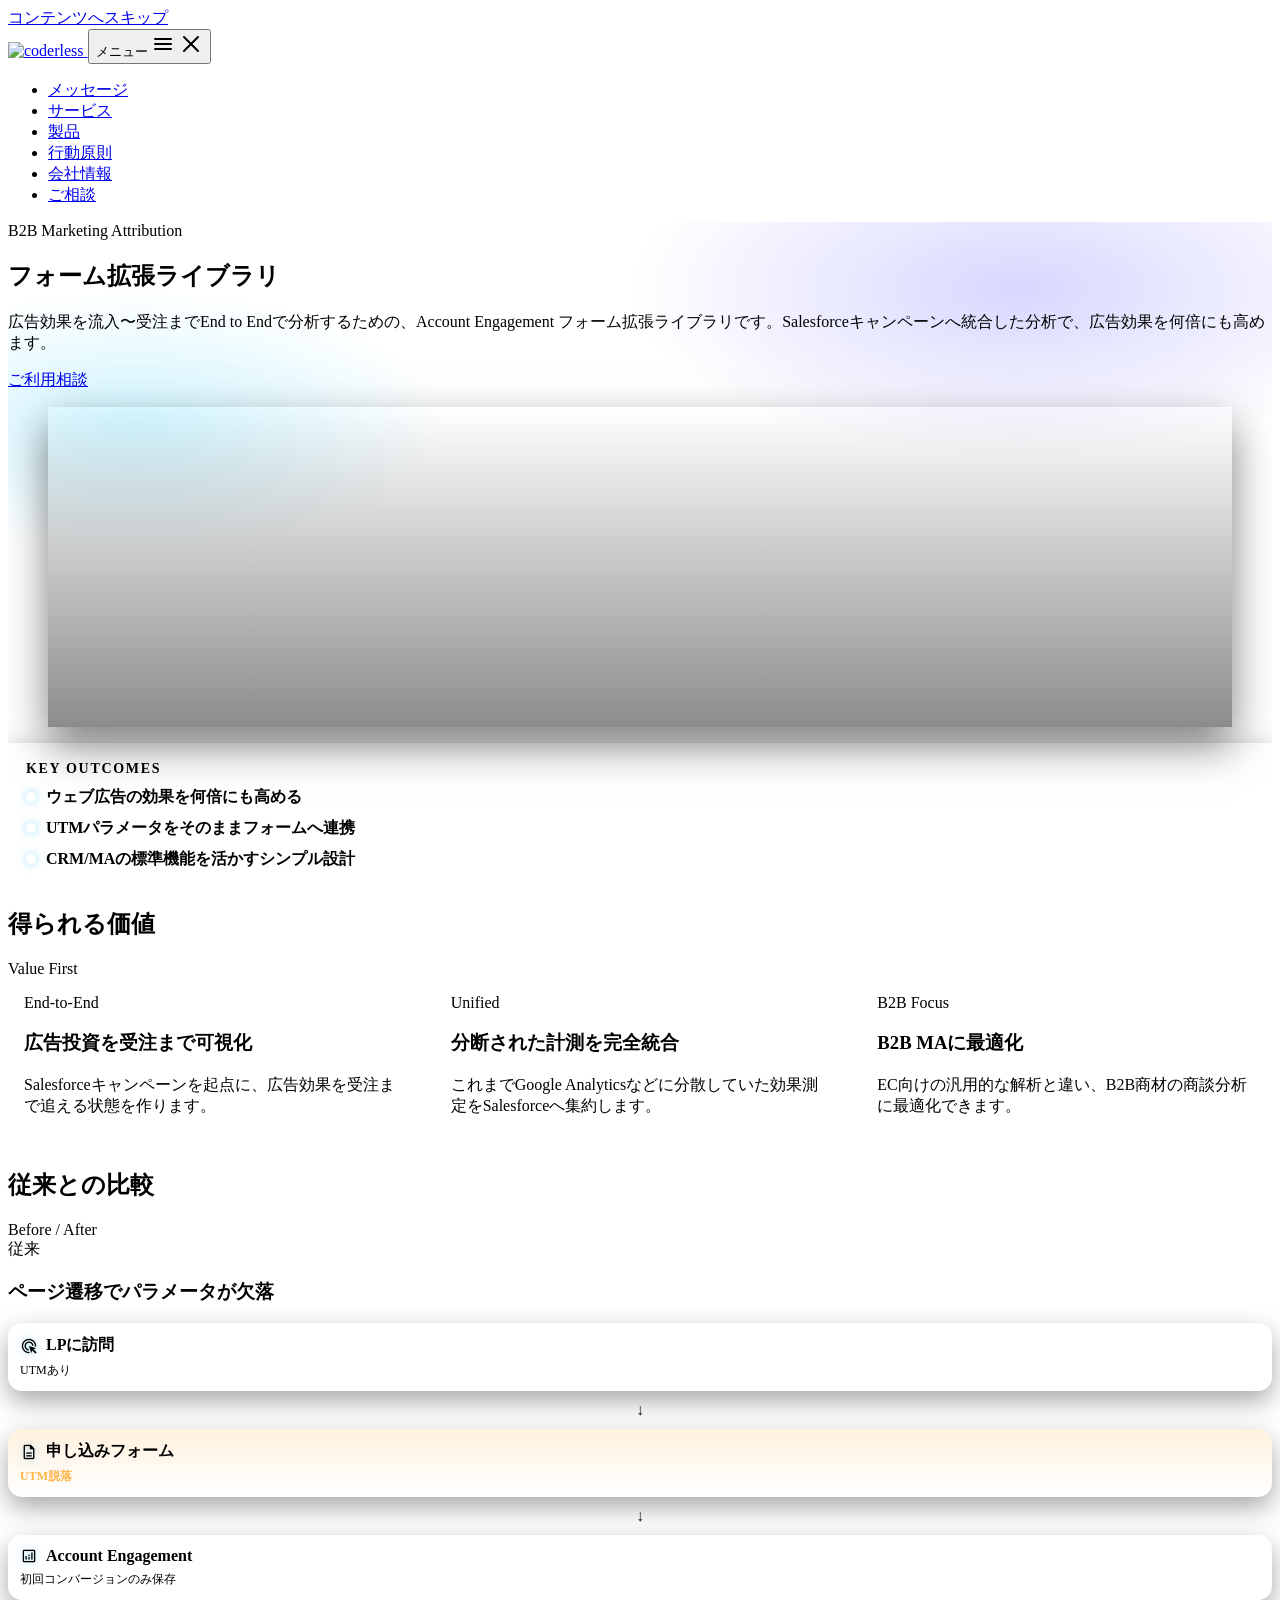
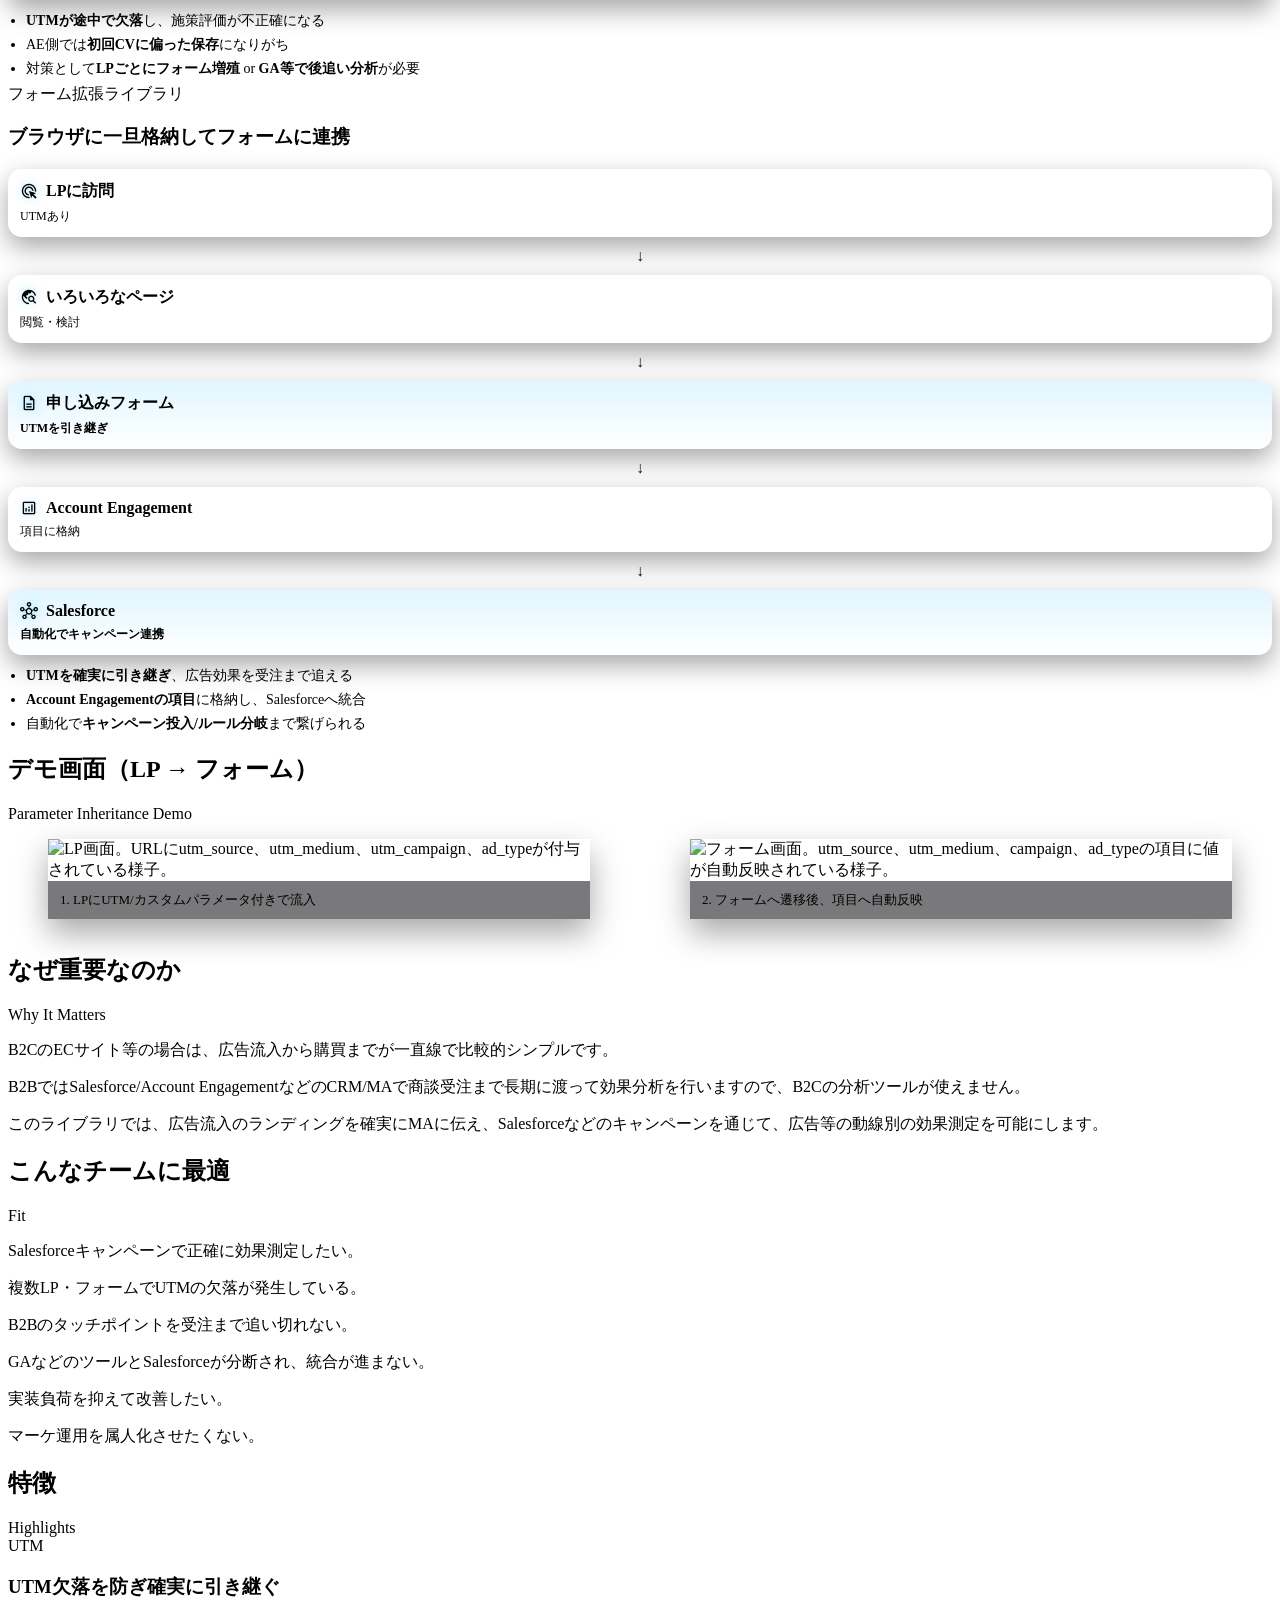
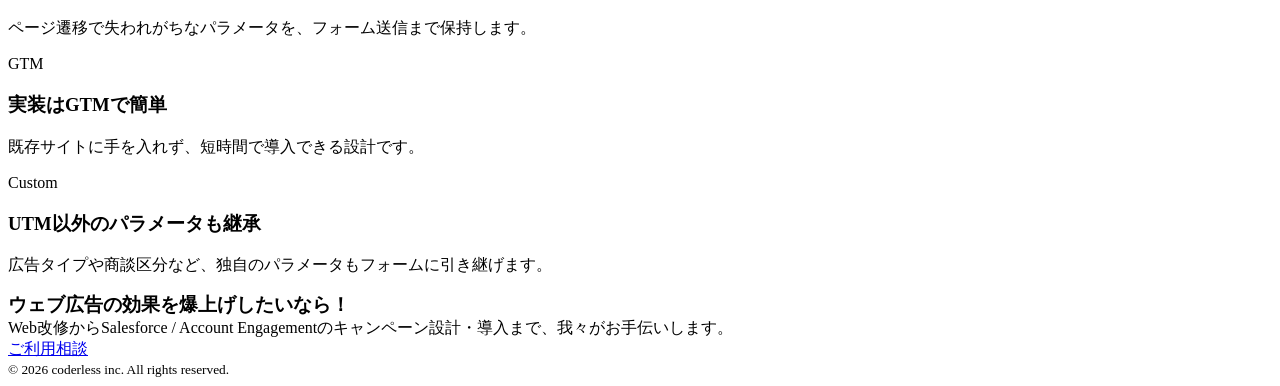
==== commit 0e8f23ef: "cms: update public_html/aeformlib/index.html" ====
--- a/public_html/aeformlib/index.html
+++ b/public_html/aeformlib/index.html
@@ -488,7 +488,7 @@
 
   <footer>
     <div class="container" role="contentinfo">
-      <small>© 2025 coderless inc. All rights reserved.</small>
+      <small>© 2026 coderless inc. All rights reserved.</small>
     </div>
   </footer>
 
